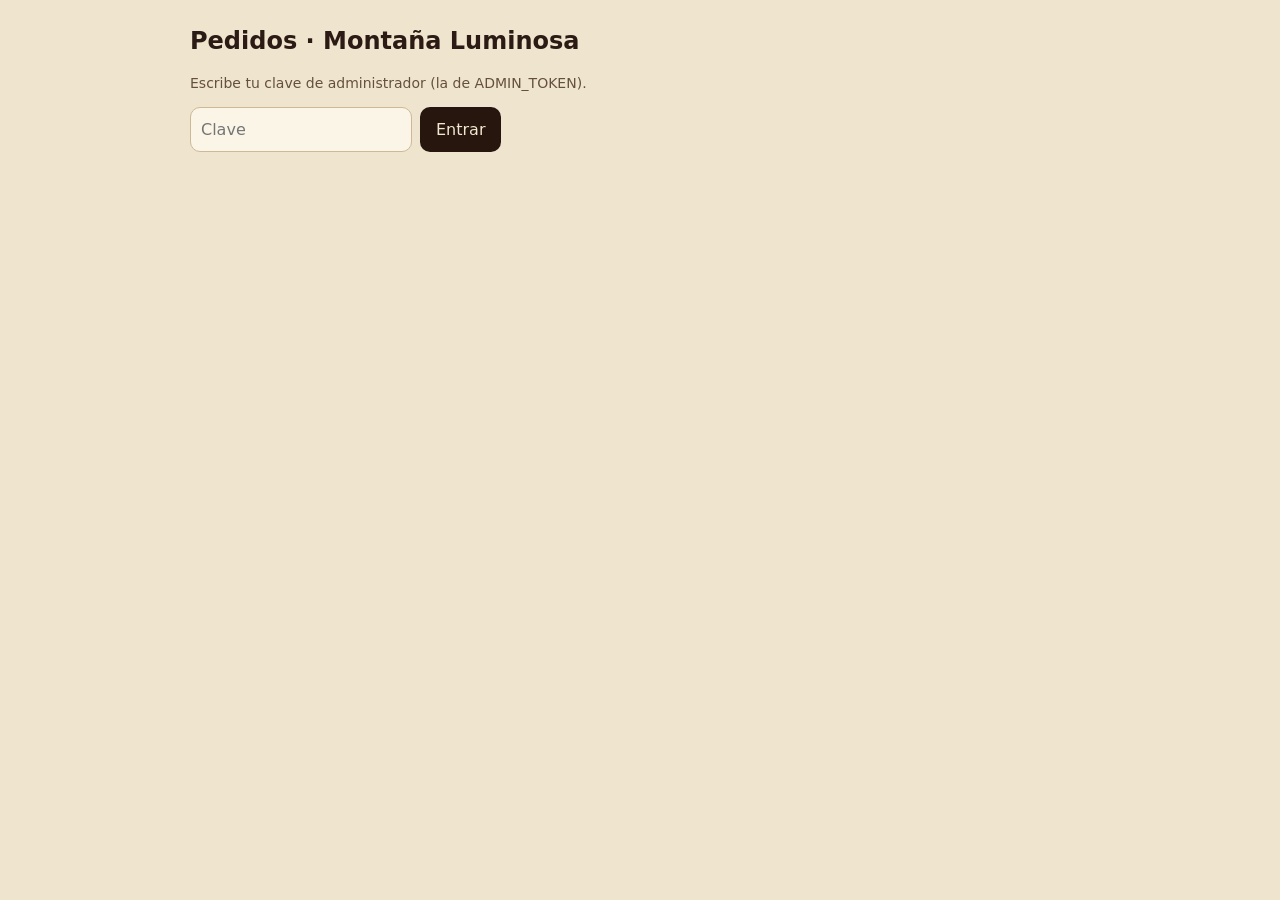
==== admin.html @ 296c9411 "Sitio NM: abogacia, turismo y tienda de cafe" ====
<!doctype html>
<html lang="es">
<head>
<meta charset="utf-8">
<meta name="viewport" content="width=device-width, initial-scale=1">
<meta name="robots" content="noindex,nofollow">
<title>Pedidos · Montaña Luminosa</title>
<style>
:root{--bg:#efe4cd;--card:#fbf5e8;--ink:#2b1b14;--muted:#65503f;--line:#cdb995;--btn:#26160e;--btn-ink:#f3e7d1;--ok:#2f6b3b;--bad:#a63a26}
@media (prefers-color-scheme:dark){:root{--bg:#170f0b;--card:#21150f;--ink:#f1e5cf;--muted:#c0aa90;--line:#3d2a1e;--btn:#e0a156;--btn-ink:#1d110b;--ok:#7fc58d;--bad:#ef8a76}}
*{box-sizing:border-box}body{margin:0;background:var(--bg);color:var(--ink);font:16px/1.45 system-ui,sans-serif;padding:16px}
main{max-width:900px;margin:0 auto}h1{font-size:24px;margin:8px 0 14px}
button,select,input,textarea{font:inherit;color:inherit}
button{background:var(--btn);color:var(--btn-ink);border:0;border-radius:10px;padding:10px 16px;cursor:pointer;min-height:44px}
button.g{background:transparent;color:var(--ink);border:1px solid var(--line)}
input,select,textarea{background:var(--card);border:1px solid var(--line);border-radius:10px;padding:10px;width:100%;min-height:44px}
.bar{display:flex;gap:8px;flex-wrap:wrap;margin-bottom:14px}.bar>*{width:auto}
.o{background:var(--card);border:1px solid var(--line);border-radius:14px;padding:14px;margin-bottom:12px}
.o h2{font-size:17px;margin:0 0 4px;display:flex;justify-content:space-between;gap:8px;flex-wrap:wrap}
.st{font-size:13px;border:1px solid var(--line);border-radius:99px;padding:2px 10px}
.st.pagado,.st.enviado,.st.entregado{color:var(--ok);border-color:var(--ok)}.st.rechazado,.st.cancelado{color:var(--bad);border-color:var(--bad)}
.m{color:var(--muted);font-size:14px}ul{margin:8px 0;padding-left:18px}
.row{display:flex;gap:8px;flex-wrap:wrap;margin-top:10px}.row>*{flex:1 1 160px}
#msg{color:var(--bad);min-height:1.4em}
</style>
</head>
<body>
<main>
<h1>Pedidos · Montaña Luminosa</h1>
<div id="login">
  <p class="m">Escribe tu clave de administrador (la de ADMIN_TOKEN).</p>
  <div class="bar"><input id="tok" type="password" placeholder="Clave" autocomplete="current-password" style="max-width:320px"><button id="go">Entrar</button></div>
</div>
<div id="app" hidden>
  <div class="bar">
    <select id="f"><option value="">Todos</option><option>pendiente</option><option>pagado</option><option>enviado</option><option>entregado</option><option>rechazado</option><option>cancelado</option></select>
    <button class="g" id="rf">Actualizar</button><button class="g" id="out">Salir</button>
    <span class="m" id="sum" style="align-self:center"></span>
  </div>
  <div id="list"></div>
</div>
<p id="msg" role="status"></p>
</main>
<script>
// URL de tu función admin-orders (ver LEEME): https://TU-PROYECTO.supabase.co/functions/v1/admin-orders
var API = "";
var $ = function (i) { return document.getElementById(i); };
var esc = function (s) { return String(s == null ? "" : s).replace(/[&<>"]/g, function (c) { return { "&": "&amp;", "<": "&lt;", ">": "&gt;", '"': "&quot;" }[c]; }); };
var cop = function (n) { return "$" + Math.round(n).toString().replace(/\B(?=(\d{3})+(?!\d))/g, "."); };
var ESTADOS = ["pendiente", "pagado", "enviado", "entregado", "rechazado", "cancelado"];
var tok = ""; try { tok = sessionStorage.getItem("ml-admin") || ""; } catch (e) {}
var orders = [];

function call(method, body) {
  return fetch(API, { method: method, headers: { "x-admin-token": tok, "Content-Type": "application/json" }, body: body ? JSON.stringify(body) : undefined })
    .then(function (r) { return r.json().then(function (d) { if (!r.ok) throw new Error(d.error || "Error"); return d; }); });
}
function load() {
  $("msg").textContent = "";
  if (!API) { $("msg").textContent = "Falta configurar API en admin.html."; return; }
  call("GET").then(function (d) {
    orders = d.orders; $("login").hidden = true; $("app").hidden = false;
    try { sessionStorage.setItem("ml-admin", tok); } catch (e) {}
    render();
  }).catch(function (e) { $("msg").textContent = e.message === "No autorizado" ? "Clave incorrecta." : "No se pudo cargar: " + e.message; });
}
function render() {
  var f = $("f").value, rows = orders.filter(function (o) { return !f || o.status === f; });
  var paid = orders.filter(function (o) { return ["pagado", "enviado", "entregado"].indexOf(o.status) >= 0; });
  $("sum").textContent = paid.length + " pagados · " + cop(paid.reduce(function (a, o) { return a + o.total; }, 0));
  $("list").innerHTML = rows.length ? rows.map(function (o) {
    var items = o.items.map(function (i) { return "<li>" + esc(i.nombre) + " · " + i.size + " g · " + esc(i.molienda) + " × " + i.q + "</li>"; }).join("");
    var tel = String(o.cliente_tel).replace(/\D/g, ""); if (tel.length === 10) tel = "57" + tel;
    return '<div class="o" data-id="' + o.id + '"><h2><span>' + esc(o.cliente_nombre) + " · " + cop(o.total) + '</span><span class="st ' + o.status + '">' + o.status + "</span></h2>" +
      '<div class="m">' + new Date(o.created_at).toLocaleString("es-CO") + " · " + esc(o.ciudad) + (o.direccion ? " · " + esc(o.direccion) : "") + "</div><ul>" + items + "</ul>" +
      '<div class="m">' + esc(o.cliente_tel) + " · " + esc(o.cliente_email) + (o.mp_payment_id ? " · MP #" + esc(o.mp_payment_id) : "") + "</div>" +
      '<div class="row"><select class="s">' + ESTADOS.map(function (s) { return "<option" + (s === o.status ? " selected" : "") + ">" + s + "</option>"; }).join("") + "</select>" +
      '<input class="n" placeholder="Notas (guía de envío, etc.)" maxlength="500" value="' + esc(o.notas || "") + '"><button class="sv">Guardar</button>' +
      '<a href="https://wa.me/' + tel + '" target="_blank" rel="noopener"><button class="g" type="button" style="width:100%">WhatsApp</button></a></div></div>';
  }).join("") : '<p class="m">No hay pedidos.</p>';
}
$("list").addEventListener("click", function (e) {
  var b = e.target.closest(".sv"); if (!b) return;
  var card = b.closest(".o"), id = card.getAttribute("data-id");
  b.textContent = "Guardando…";
  call("POST", { id: id, status: card.querySelector(".s").value, notas: card.querySelector(".n").value })
    .then(load).catch(function (er) { $("msg").textContent = er.message; b.textContent = "Guardar"; });
});
$("go").onclick = function () { tok = $("tok").value; load(); };
$("tok").onkeydown = function (e) { if (e.key === "Enter") $("go").click(); };
$("f").onchange = render; $("rf").onclick = load;
$("out").onclick = function () { try { sessionStorage.removeItem("ml-admin"); } catch (e) {} location.reload(); };
if (tok) load();
</script>
</body>
</html>
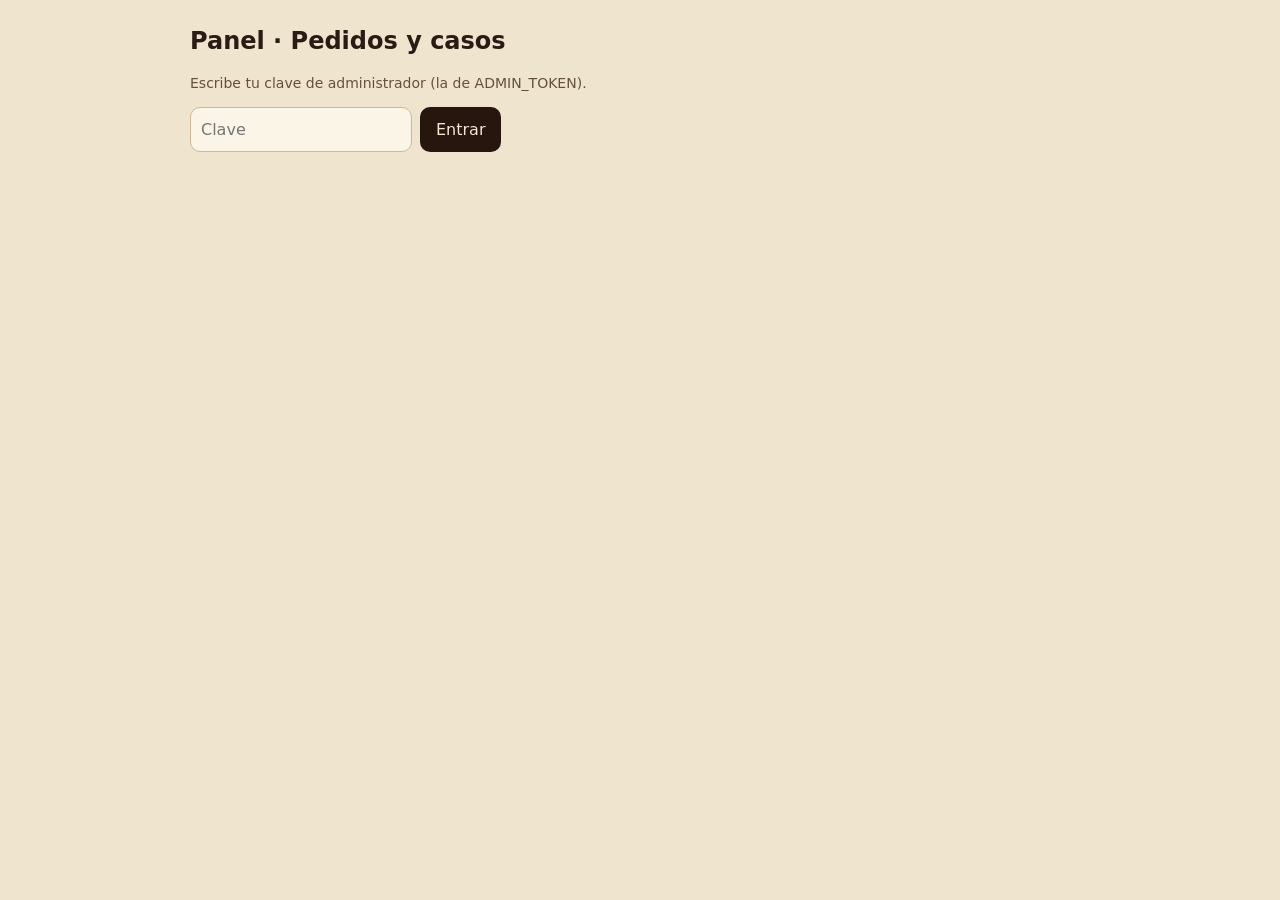
==== commit 9fc31a8c: "Cafe: solo Castillo y Borbon rosado; abogacia con seguimiento de casos - Cafe: dos variedades, bolsa" ====
--- a/admin.html
+++ b/admin.html
@@ -4,7 +4,7 @@
 <meta charset="utf-8">
 <meta name="viewport" content="width=device-width, initial-scale=1">
 <meta name="robots" content="noindex,nofollow">
-<title>Pedidos · Montaña Luminosa</title>
+<title>Panel · Pedidos y casos</title>
 <style>
 :root{--bg:#efe4cd;--card:#fbf5e8;--ink:#2b1b14;--muted:#65503f;--line:#cdb995;--btn:#26160e;--btn-ink:#f3e7d1;--ok:#2f6b3b;--bad:#a63a26}
 @media (prefers-color-scheme:dark){:root{--bg:#170f0b;--card:#21150f;--ink:#f1e5cf;--muted:#c0aa90;--line:#3d2a1e;--btn:#e0a156;--btn-ink:#1d110b;--ok:#7fc58d;--bad:#ef8a76}}
@@ -26,33 +26,49 @@
 </head>
 <body>
 <main>
-<h1>Pedidos · Montaña Luminosa</h1>
+<h1>Panel · Pedidos y casos</h1>
 <div id="login">
   <p class="m">Escribe tu clave de administrador (la de ADMIN_TOKEN).</p>
   <div class="bar"><input id="tok" type="password" placeholder="Clave" autocomplete="current-password" style="max-width:320px"><button id="go">Entrar</button></div>
 </div>
 <div id="app" hidden>
   <div class="bar">
-    <select id="f"><option value="">Todos</option><option>pendiente</option><option>pagado</option><option>enviado</option><option>entregado</option><option>rechazado</option><option>cancelado</option></select>
-    <button class="g" id="rf">Actualizar</button><button class="g" id="out">Salir</button>
-    <span class="m" id="sum" style="align-self:center"></span>
+    <button id="t-ped">Pedidos de café</button><button class="g" id="t-cas">Casos jurídicos</button>
+    <button class="g" id="out">Salir</button>
   </div>
-  <div id="list"></div>
+  <div id="pedidos">
+    <div class="bar">
+      <select id="f"><option value="">Todos</option><option>pendiente</option><option>pagado</option><option>enviado</option><option>entregado</option><option>rechazado</option><option>cancelado</option></select>
+      <button class="g" id="rf">Actualizar</button>
+      <span class="m" id="sum" style="align-self:center"></span>
+    </div>
+    <div id="list"></div>
+  </div>
+  <div id="casos" hidden>
+    <div class="bar">
+      <select id="cf"><option value="">Todos</option><option>recibido</option><option>en revisión</option><option>pendiente de documentos</option><option>en trámite</option><option>finalizado</option></select>
+      <button class="g" id="crf">Actualizar</button>
+      <span class="m" id="csum" style="align-self:center"></span>
+    </div>
+    <div id="clist"></div>
+  </div>
 </div>
 <p id="msg" role="status"></p>
 </main>
 <script>
 // URL de tu función admin-orders (ver LEEME): https://TU-PROYECTO.supabase.co/functions/v1/admin-orders
 var API = "";
-var $ = function (i) { return document.getElementById(i); };
+// URL de tu función admin-casos: https://TU-PROYECTO.supabase.co/functions/v1/admin-casos
+var API_CASOS = "";
+var $ =function (i) { return document.getElementById(i); };
 var esc = function (s) { return String(s == null ? "" : s).replace(/[&<>"]/g, function (c) { return { "&": "&amp;", "<": "&lt;", ">": "&gt;", '"': "&quot;" }[c]; }); };
 var cop = function (n) { return "$" + Math.round(n).toString().replace(/\B(?=(\d{3})+(?!\d))/g, "."); };
 var ESTADOS = ["pendiente", "pagado", "enviado", "entregado", "rechazado", "cancelado"];
 var tok = ""; try { tok = sessionStorage.getItem("ml-admin") || ""; } catch (e) {}
 var orders = [];
 
-function call(method, body) {
-  return fetch(API, { method: method, headers: { "x-admin-token": tok, "Content-Type": "application/json" }, body: body ? JSON.stringify(body) : undefined })
+function call(method, body, url) {
+  return fetch(url || API, { method: method, headers: { "x-admin-token": tok, "Content-Type": "application/json" }, body: body ? JSON.stringify(body) : undefined })
     .then(function (r) { return r.json().then(function (d) { if (!r.ok) throw new Error(d.error || "Error"); return d; }); });
 }
 function load() {
@@ -86,6 +102,46 @@
   call("POST", { id: id, status: card.querySelector(".s").value, notas: card.querySelector(".n").value })
     .then(load).catch(function (er) { $("msg").textContent = er.message; b.textContent = "Guardar"; });
 });
+/* ---------- Casos jurídicos ---------- */
+var CESTADOS = ["recibido", "en revisión", "pendiente de documentos", "en trámite", "finalizado"];
+var casos = [];
+function loadCasos() {
+  $("msg").textContent = "";
+  if (!API_CASOS) { $("clist").innerHTML = '<p class="m">Falta configurar API_CASOS en admin.html.</p>'; return; }
+  call("GET", null, API_CASOS).then(function (d) { casos = d.casos; renderCasos(); })
+    .catch(function (e) { $("msg").textContent = "No se pudo cargar: " + e.message; });
+}
+function renderCasos() {
+  var f = $("cf").value, rows = casos.filter(function (c) { return !f || c.estado === f; });
+  $("csum").textContent = casos.filter(function (c) { return c.estado !== "finalizado"; }).length + " abiertos de " + casos.length;
+  $("clist").innerHTML = rows.length ? rows.map(function (c) {
+    var tel = String(c.tel).replace(/\D/g, ""); if (tel.length === 10) tel = "57" + tel;
+    var ups = (c.actualizaciones || []).map(function (u) { return "<li>" + new Date(u.fecha).toLocaleDateString("es-CO") + " · " + esc(u.mensaje) + "</li>"; }).join("");
+    return '<div class="o" data-id="' + c.id + '"><h2><span>' + esc(c.nombre) + " · " + esc(c.codigo) + '</span><span class="st">' + esc(c.estado) + "</span></h2>" +
+      '<div class="m">' + new Date(c.created_at).toLocaleString("es-CO") + " · " + esc(c.tema) + (c.ciudad ? " · " + esc(c.ciudad) : "") + " · " + esc(c.tel) + "</div>" +
+      '<p style="white-space:pre-wrap">' + esc(c.resumen) + "</p>" + (ups ? '<div class="m">Novedades que ve el cliente:</div><ul>' + ups + "</ul>" : "") +
+      '<div class="row"><select class="s">' + CESTADOS.map(function (s) { return "<option" + (s === c.estado ? " selected" : "") + ">" + s + "</option>"; }).join("") + "</select>" +
+      '<input class="n" placeholder="Novedad para el cliente (la verá al consultar)" maxlength="500">' +
+      '<input class="i" placeholder="Nota interna (privada)" maxlength="1000" value="' + esc(c.notas_internas || "") + '"><button class="sv">Guardar</button>' +
+      '<a href="https://wa.me/' + tel + '" target="_blank" rel="noopener"><button class="g" type="button" style="width:100%">WhatsApp</button></a></div></div>';
+  }).join("") : '<p class="m">No hay casos.</p>';
+}
+$("clist").addEventListener("click", function (e) {
+  var b = e.target.closest(".sv"); if (!b) return;
+  var card = b.closest(".o");
+  b.textContent = "Guardando…";
+  call("POST", { id: card.getAttribute("data-id"), estado: card.querySelector(".s").value, mensaje: card.querySelector(".n").value, notas_internas: card.querySelector(".i").value }, API_CASOS)
+    .then(loadCasos).catch(function (er) { $("msg").textContent = er.message; b.textContent = "Guardar"; });
+});
+function tab(which) {
+  var cas = which === "casos";
+  $("pedidos").hidden = cas; $("casos").hidden = !cas;
+  $("t-ped").className = cas ? "g" : ""; $("t-cas").className = cas ? "" : "g";
+  if (cas) loadCasos();
+}
+$("t-ped").onclick = function () { tab("pedidos"); }; $("t-cas").onclick = function () { tab("casos"); };
+$("cf").onchange = renderCasos; $("crf").onclick = loadCasos;
+
 $("go").onclick = function () { tok = $("tok").value; load(); };
 $("tok").onkeydown = function (e) { if (e.key === "Enter") $("go").click(); };
 $("f").onchange = render; $("rf").onclick = load;
